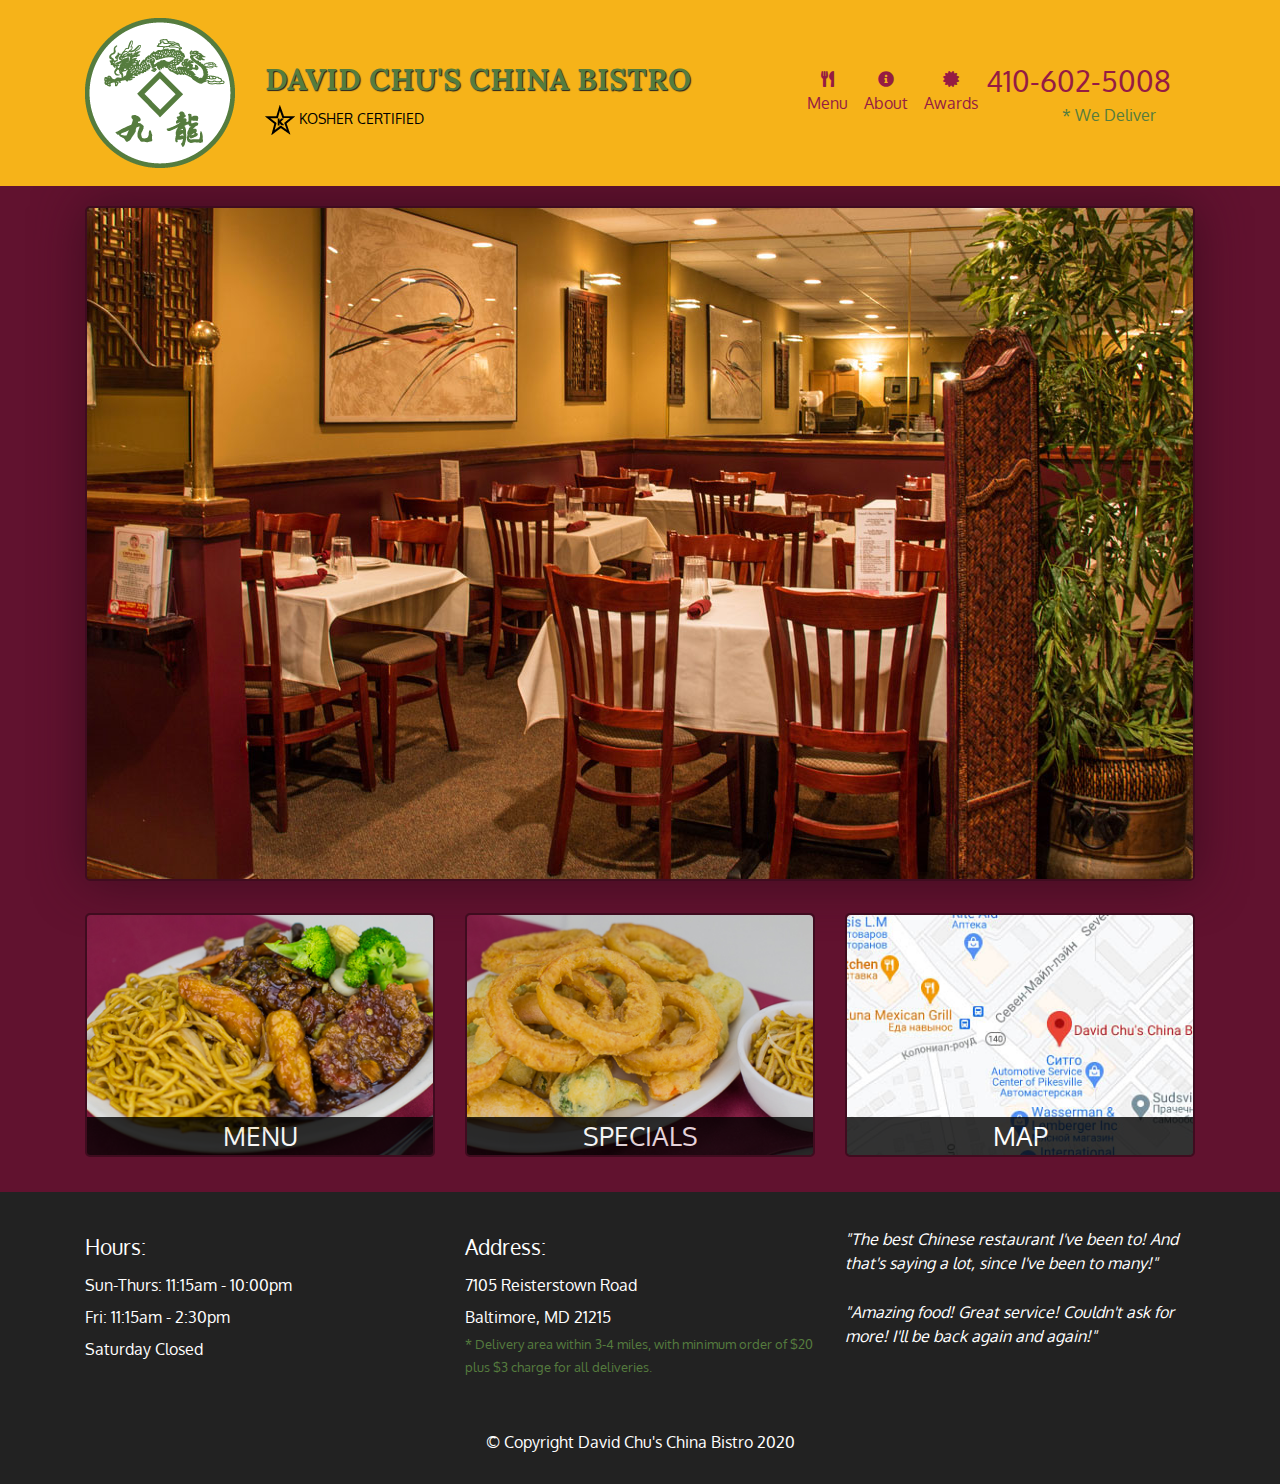
==== docs/restaurant/index.html @ 583947c0 "Update restaurant2." ====
<!doctype html>
<html lang="en">
  <head>
    <meta charset="utf-8">
    <meta http-equiv="X-UA-Compatible" content="IE=edge">
    <meta name="viewport" content="width=device-width, initial-scale=1">
    <title>David Chu's China Bistro</title>
    <link rel="stylesheet" href="css/bootstrap.min.css">
    <link rel="stylesheet" href="css/styles.css">
    <link href='https://fonts.googleapis.com/css?family=Oxygen:400,300,700' rel='stylesheet' type='text/css'>
    <link href='https://fonts.googleapis.com/css?family=Lora' rel='stylesheet' type='text/css'>
    <link rel="stylesheet" href="https://use.fontawesome.com/releases/v5.7.1/css/all.css">
  </head>
<body>

<!--Header------------------------------------------------------------------------------>

<header>

    <nav id="header-nav" class="navbar navbar-expand-lg">

       <div class="container">
           <a id="logo-img" class="navbar-brand d-none d-lg-block" href="index.html"></a>
           <div class="navbar-brand">
                <a href="index.html"><h1>David Chu's China Bistro</h1></a>
                <p>
                  <img src="img/star-k-logo.png" alt="Kosher certification">
                  <span>Kosher Certified</span>
                </p>
           </div>

           <button class="navbar-toggler custom-toggler" type="button" data-toggle="collapse" data-target="#navbarSupportedContent" aria-controls="navbarSupportedContent" aria-expanded="false" aria-label="Toggle navigation">
             <span class="navbar-toggler-icon"></span>
           </button>
           <div class="collapse navbar-collapse " id="navbarSupportedContent">
               <ul id="nav-list" class="navbar-nav mr-4">

                   <li class="nav-item d-xl-none d-lg-none">
                     <a class="nav-link" href="index.html"><i class="fas fa-home"></i><br class="d-none d-lg-block">Home</a>
                   </li>
                   <li class="nav-item">
                     <a class="nav-link" href="menu-catigories.html"><i class="fas fa-utensils"></i><br class="d-none d-lg-block">Menu</a>
                   </li>
                   <li class="nav-item">
                     <a class="nav-link" href="#"><i class="fas fa-info-circle"></i><br class="d-none d-lg-block">About</a>
                   </li>
                   <li class="nav-item">
                     <a class="nav-link " href="#"><i class="fas fa-certificate"></i><br class="d-none d-lg-block">Awards</a>
                   </li>
                   <li id="phone" class="d-none d-lg-block">
                     <a class="nav-link " href="tel:410-602-5008"><span>410-602-5008</span></a><div>* We Deliver</div>
                   </li>

                 </ul>

           </div><!--collapse-->
       </div><!--/container-->
    </nav><!--/nav-->
</header><!--/header-->

<!--Telefone---------------------------------------------------------------------------->

<div class="telefon d-lg-none">
    <div class="container">
        <div class="telefon__inner">
            <a class="btn" href="tel:410-602-5008">
                <i class="fas fa-mobile-alt"></i>
                410-602-5008
            </a>
        </div>
        <div class="text-center">* We Deliver</div>
    </div>
</div>

<!--Intro---------------------------------------------------------------------------->

<div class="intro">
    <div class="container">
        <div class="jumbotron">
            <img src="img/jumbotron_768.jpg" alt="Picture of restaurant" class="img-fluid rounded mx-auto d-block d-block d-sm-none">
        </div>
    </div>
</div>

<!--menu tile---------------------------------------------------------------------------->

<div class="tile">
    <div class="container">
        <div class="row justify-content-between">

            <div class="col-md-4 col-sm-6 col-12">
                <div class="tile__item">
                    <a href="menu-catigories.html">
                        <img class="img-fluid rounded mx-auto d-block" src="img/menu-tile.jpg" alt="menu">
                        <div class="tile__categories">
                            <span>Menu</span>
                        </div>
                    </a>
                </div>
            </div>

            <div class="col-md-4 col-sm-6 col-12">
                <div class="tile__item">
                    <a href="">
                        <img class="img-fluid rounded mx-auto d-block" src="img/specials-tile.jpg" alt="menu">
                        <div class="tile__categories">
                            <span>specials</span>
                        </div>
                    </a>
                </div>
            </div>

            <div class="col-md-4 col-sm-12 col-12">
                <div class="tile__item">
                    <a href="https://goo.gl/maps/cZD4JhGqDNvG411z9" target="_blank">
                        <img class="img-fluid rounded mx-auto d-block" src="img/map_position.jpg" alt="menu">
                        <div class="tile__categories">
                            <span>map</span>
                        </div>
                    </a>
                </div>
            </div>

        </div><!--/row-->
    </div><!--/container-->
</div><!--/tile-->

<!--Footer---------------------------------------------------------------------------->

<footer class="panel panel-default">
    <div class="container">
      <div class="row">
        <section class="hours col-sm-4">
          <span>Hours:</span><br>
          Sun-Thurs: 11:15am - 10:00pm<br>
          Fri: 11:15am - 2:30pm<br>
          Saturday Closed
          <hr class="d-block d-sm-none">
        </section>
        <section class="address col-sm-4">
          <span>Address:</span><br>
          7105 Reisterstown Road<br>
          Baltimore, MD 21215
          <p>* Delivery area within 3-4 miles, with minimum order of $20 plus $3 charge for all deliveries.</p>
          <hr class="d-block d-sm-none">
        </section>
        <section class="testimonials col-sm-4">
          <p>"The best Chinese restaurant I've been to! And that's saying a lot, since I've been to many!"</p>
          <p>"Amazing food! Great service! Couldn't ask for more! I'll be back again and again!"</p>
        </section>
      </div>
      <div class="text-center">&copy; Copyright David Chu's China Bistro 2020</div>
    </div>
  </footer>



  <!-- jQuery (Bootstrap JS plugins depend on it) -->
  <script src="https://ajax.googleapis.com/ajax/libs/jquery/2.2.4/jquery.min.js"></script>
  <script src="js/bootstrap.min.js"></script>
  <script src="js/script.js"></script>
</body>
</html>
---- docs/restaurant/css/styles.css ----
body {
  font-size: 16px;
  color: #fff;
  background-color: #61122f;
  font-family: 'Oxygen', sans-serif;
}

/** HEADER **/
#header-nav {
  background-color: #f6b319;
  border-radius: 0;
  border: 0;
}

#logo-img {
  background: url('../img/restaurant-logo_large.png') no-repeat;
  width: 150px;
  height: 150px;
  margin: 10px 15px 10px 0;
}

.navbar-brand {
  margin-left: 15px;
  padding-top: 38px;
}

.navbar-brand h1 { /* Restaurant name */
  font-family: 'Lora', serif;
  color: #557c3e;
  font-size: 1.5em;
  text-transform: uppercase;
  font-weight: bold;
  text-shadow: 1px 1px 1px #222;
  margin-top: 0;
  margin-bottom: 0;
  line-height: .75;
}
.navbar-brand a:hover, .navbar-brand a:focus {
  text-decoration: none;
}
.navbar-brand p { /* Kosher cert */
  color: #000;
  text-transform: uppercase;
  font-size: .7em;
  margin-top: 15px;
}
.navbar-brand p span {
  vertical-align: center;
}

.navbar-collapse {
    justify-content: flex-end;
}

.navbar-toggler {
    border: 1px solid #61122f!important;
}

.custom-toggler .navbar-toggler-icon {
  background-image: url("data:image/svg+xml;charset=utf8,%3Csvg viewBox='0 0 32 32' xmlns='http://www.w3.org/2000/svg'%3E%3Cpath stroke='rgb(97,18,47)' stroke-width='2' stroke-linecap='round' stroke-miterlimit='10' d='M4 8h24M4 16h24M4 24h24'/%3E%3C/svg%3E");
}

.custom-toggler.navbar-toggler {
  border-color: rgb(97,18,47);
}

.nav-link {
    color: #951c43;
    text-align: center;
    transition: color .2s linear;
}

.nav-link:hover {
    color: #557c3e;
}

.nav-link span {
    font-size: 1.8em;
}

#phone {
    margin-top: 0;
}

#phone a {
    text-align: right;
    padding: 0;
}

#phone div {
    color: #557c3e;
    text-align: right;
    padding-right: 15px;
}

/*Telefon*/

.telefon {
    margin-top: 20px;
}

.telefon__inner {
    display: flex;
    justify-content: center;
    background-color: #f6b319;
    border-radius: 5px;
    border: 1px solid #fff;
}

.btn {
    font-size: 1.2em;
    color: #951c43;
    text-align: center;
    transition: color .2s linear;
}

.btn:hover {
    color: #772c60;
}

/*Intro*/

.intro {
    margin-top: 20px;
}

.jumbotron {
    box-shadow: 0 0 50px #3f0c1f;
    border: 2px solid #3f0c1f;
}

/*Tile*/

.tile {
    margin-bottom: 20px;
}

.tile__header {
    padding: 40px 0;
}

.menu-categories-title {
    text-transform: uppercase;
}

.menu-categories-title:after {
    content: "";
    display: block;
    width: 100px;
    height: 3px;
    margin: 20px auto;
    background-color: #557c3e;
}

.tile__item {
    width: 100%;
    height: auto;
    margin-bottom: 15px;
    position: relative;
    border: 2px solid #3f0c1f;
    border-radius: 5px;
    overflow: hidden;
    transition: box-shadow .2s linear;
}

.img-fluid {
      width: 100%;
      height: auto;
}

.tile__item:hover {
    box-shadow: 0 1px 5px 1px #ccc;
}

.tile__categories {
    width: 100%;
    font-size: 1.6em;
    text-align: center;
    text-transform: uppercase;
    color: #fff;

    background-color: #000;
    opacity: .8;

    position: absolute;
    bottom: 0;
    right: 0;
    z-index: 1;

}

/*footer*/

.panel {
    padding: 35px 0 30px 0;
    background-color: #222;
}

.panel div.row {
    margin-bottom: 35px;
}

.hours, .address {
    line-height: 2;
}

.hours > span, .address > span {
    font-size: 1.3em;
}

.address p {
    color: #557c3e;
    font-size: .8em;
    line-height: 1.8;
}

.testimonials {
    font-style: italic;
}

.testimonials p:nth-child(2) {
    margin-top: 25px;
}

/* SINGLE CATEGORY PAGE */

.menu-item-tile {
    margin-bottom: 25px;
}

.menu-item-tile hr {
    width: 80%;
    background-color: #fff;
}

.menu-item-price {
    font-size: 1.1em;
    text-align: right;
    margin-top: -15px;
    margin-right: -15px;
}

.menu-item-price span {
    font-size: .6em;
}

.menu-item-photo {
    position: relative;
    border: 2px solid #3F0C1F;
    overflow: hidden;
    padding: 0;
    margin-right: -15px;
    margin-left: auto;
    margin-bottom: 20px;
    max-width: 250px;
}

.menu-item-photo div {
    position: absolute;
    bottom: 0;
    right: 0;
    width: 80px;
    background-color: #557c3e;
    text-align: center;
}

.menu-item-description {
    padding-right: 30px;
}

h3.menu-item-title {
    margin: 0 0 10px;
    font-size: 1.4em;
}

.menu-item-details {
    font-size: .9em;
    font-style: italic;
}

@media (min-width: 1200px) {
    .jumbotron {
        background: url('../img/jumbotron_1200.jpg') no-repeat;
        height: 675px;
    }
}

@media (max-width: 1199px) {

    #logo-img {
        background: url('../img/restaurant-logo_medium.png') no-repeat;
        width: 100px;
        height: 100px;
        margin: 5px 5px 5px 0;
  }

    .nav-link span {
        font-size: 1.2em;
    }

    #phone a {
        text-align: right;
        padding-top: 10px;
    }

    .jumbotron {
        background: url('../img/jumbotron_992.jpg') no-repeat;
        height: 558px;
    }
}

@media (max-width: 991px) {
    .navbar-brand {
        padding-top: 10px;
        height: 80px;
    }

    .navbar-brand h1 {
        padding-top: 10px;
        font-size: 4vw;
    }

    .navbar-brand p {
        font-size: .6em;
        margin-top: 12px;
    }

    .navbar-brand p img {
        height: 20px;
    }

    .nav-link i {
        vertical-align: baseline;
        width: 16px;
        height: 16px;
        margin-right: 5px;
    }

    .jumbotron {
        background: url('../img/jumbotron_768.jpg') no-repeat;
        height: 432px;
    }
}

@media (max-width: 767px) {

}

@media (max-width: 576px) {

    .jumbotron {
        margin-top: 30px;
        padding: 0;
        background: none;
        height:auto;
    }

    .panel section {
        margin-bottom: 30px;
        text-align: center;
    }

    .panel section:nth-child(3) {
        margin-bottom: 0;
    }

    .panel section hr {
        width: 50%;
        background-color: #fff;
    }

    .menu-item-photo {
        margin-right: auto;
    }

    .menu-item-price {
        text-align: center;
    }

    h3.menu-item-title {
        margin: 20px 0 10px;
    }

    .menu-item-description {
        text-align: center;;
    }
}

@media (max-width: 479px) {
    .col-xs-12 {
        position: relative;
        width: 100%;
        padding-right: 15px;
        padding-left: 15px;
        -ms-flex: 0 0 100%;
        flex: 0 0 100%;
        max-width: 100%;
    }
}
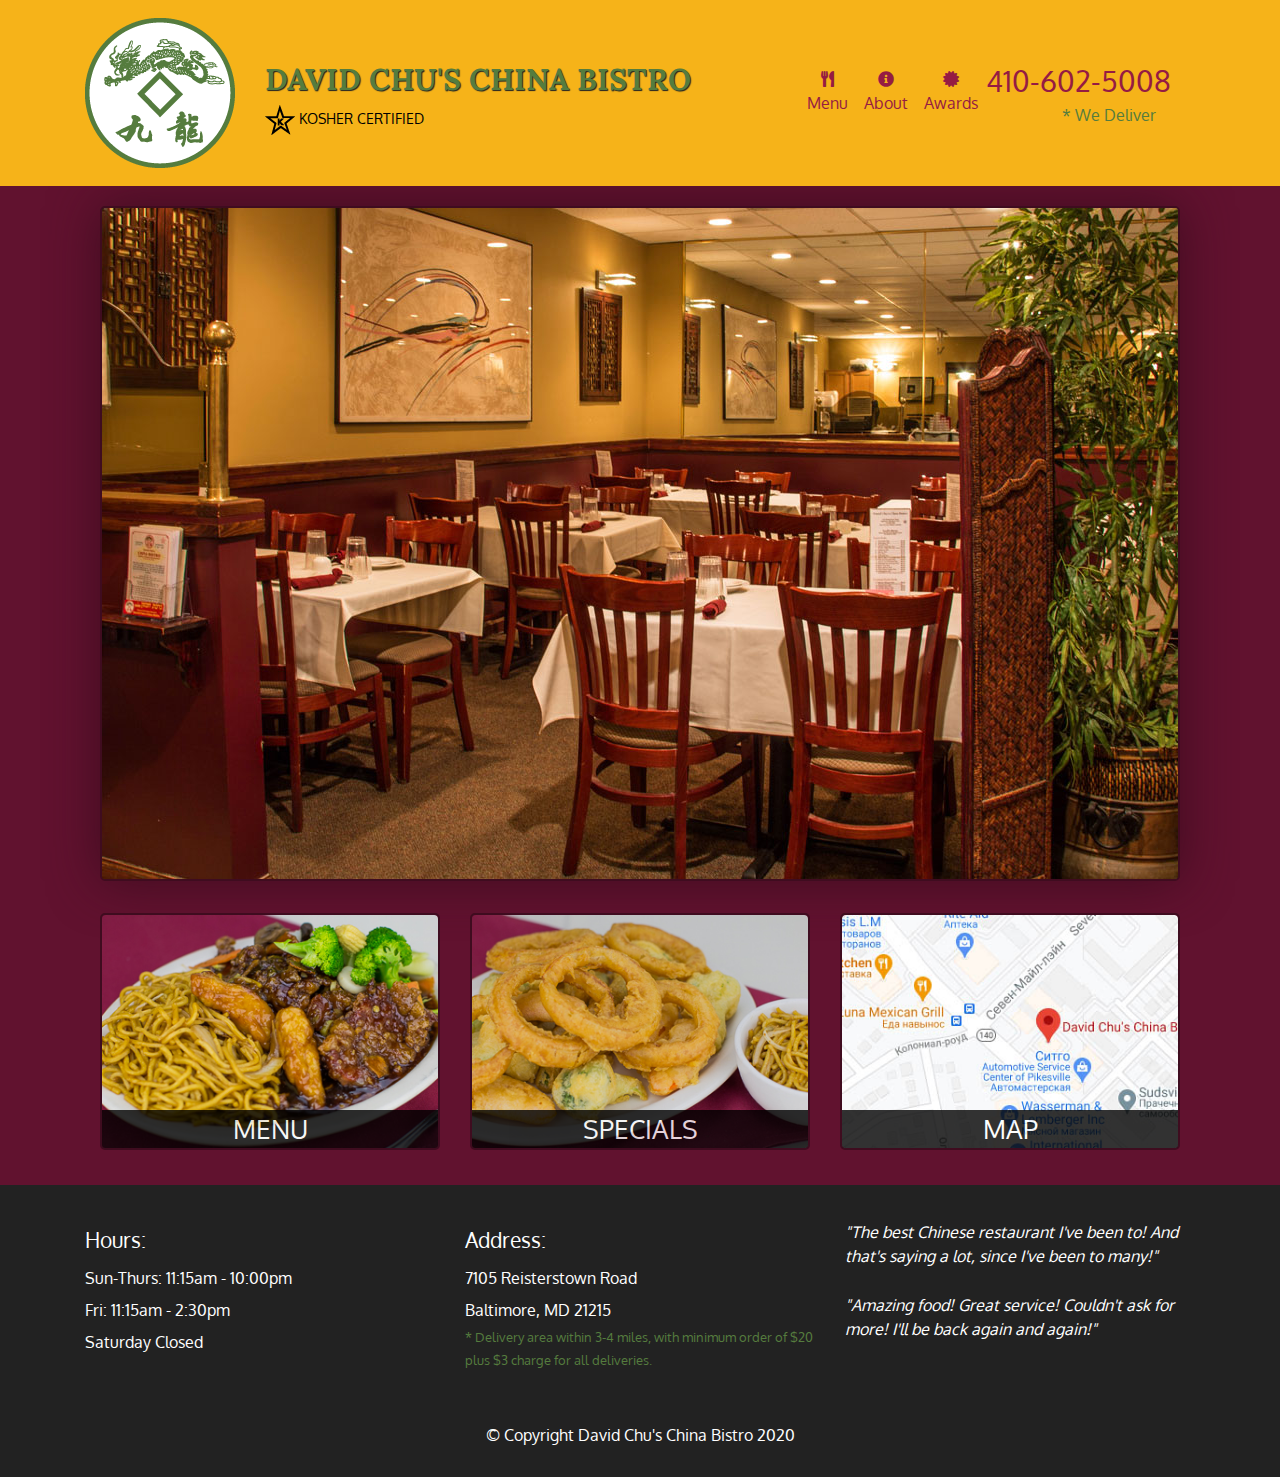
==== commit 4888f5d8: "change ajax and js" ====
--- a/docs/restaurant/index.html
+++ b/docs/restaurant/index.html
@@ -12,6 +12,8 @@
     <link rel="stylesheet" href="https://use.fontawesome.com/releases/v5.7.1/css/all.css">
   </head>
 <body>
+
+<div class="page"><!--Чтобы прижать футер к низу и чтобы не было горизонтального скрола-->
 
 <!--Header------------------------------------------------------------------------------>
 
@@ -72,62 +74,13 @@
     </div>
 </div>
 
-<!--Intro---------------------------------------------------------------------------->
+<!--Main-content(intro and menu)------------------------------------------------------>
 
-<div class="intro">
-    <div class="container">
-        <div class="jumbotron">
-            <img src="img/jumbotron_768.jpg" alt="Picture of restaurant" class="img-fluid rounded mx-auto d-block d-block d-sm-none">
-        </div>
-    </div>
-</div>
-
-<!--menu tile---------------------------------------------------------------------------->
-
-<div class="tile">
-    <div class="container">
-        <div class="row justify-content-between">
-
-            <div class="col-md-4 col-sm-6 col-12">
-                <div class="tile__item">
-                    <a href="menu-catigories.html">
-                        <img class="img-fluid rounded mx-auto d-block" src="img/menu-tile.jpg" alt="menu">
-                        <div class="tile__categories">
-                            <span>Menu</span>
-                        </div>
-                    </a>
-                </div>
-            </div>
-
-            <div class="col-md-4 col-sm-6 col-12">
-                <div class="tile__item">
-                    <a href="">
-                        <img class="img-fluid rounded mx-auto d-block" src="img/specials-tile.jpg" alt="menu">
-                        <div class="tile__categories">
-                            <span>specials</span>
-                        </div>
-                    </a>
-                </div>
-            </div>
-
-            <div class="col-md-4 col-sm-12 col-12">
-                <div class="tile__item">
-                    <a href="https://goo.gl/maps/cZD4JhGqDNvG411z9" target="_blank">
-                        <img class="img-fluid rounded mx-auto d-block" src="img/map_position.jpg" alt="menu">
-                        <div class="tile__categories">
-                            <span>map</span>
-                        </div>
-                    </a>
-                </div>
-            </div>
-
-        </div><!--/row-->
-    </div><!--/container-->
-</div><!--/tile-->
+<div id="main-content" class="container"></div>
 
 <!--Footer---------------------------------------------------------------------------->
 
-<footer class="panel panel-default">
+<footer class="panel panel-default footer">
     <div class="container">
       <div class="row">
         <section class="hours col-sm-4">
@@ -153,11 +106,14 @@
     </div>
   </footer>
 
+</div><!-- Page -->
+
 
 
   <!-- jQuery (Bootstrap JS plugins depend on it) -->
   <script src="https://ajax.googleapis.com/ajax/libs/jquery/2.2.4/jquery.min.js"></script>
   <script src="js/bootstrap.min.js"></script>
+  <script src="js/ajax-utils.js"></script>
   <script src="js/script.js"></script>
 </body>
 </html>
--- a/docs/restaurant/css/styles.css
+++ b/docs/restaurant/css/styles.css
@@ -3,6 +3,13 @@
   color: #fff;
   background-color: #61122f;
   font-family: 'Oxygen', sans-serif;
+}
+
+.page {
+    overflow: hidden;
+    display: flex;
+    flex-direction: column;
+    min-height: 100vh;
 }
 
 /** HEADER **/
@@ -191,6 +198,10 @@
 
 /*footer*/
 
+.footer {
+    margin-top: auto;
+}
+
 .panel {
     padding: 35px 0 30px 0;
     background-color: #222;
